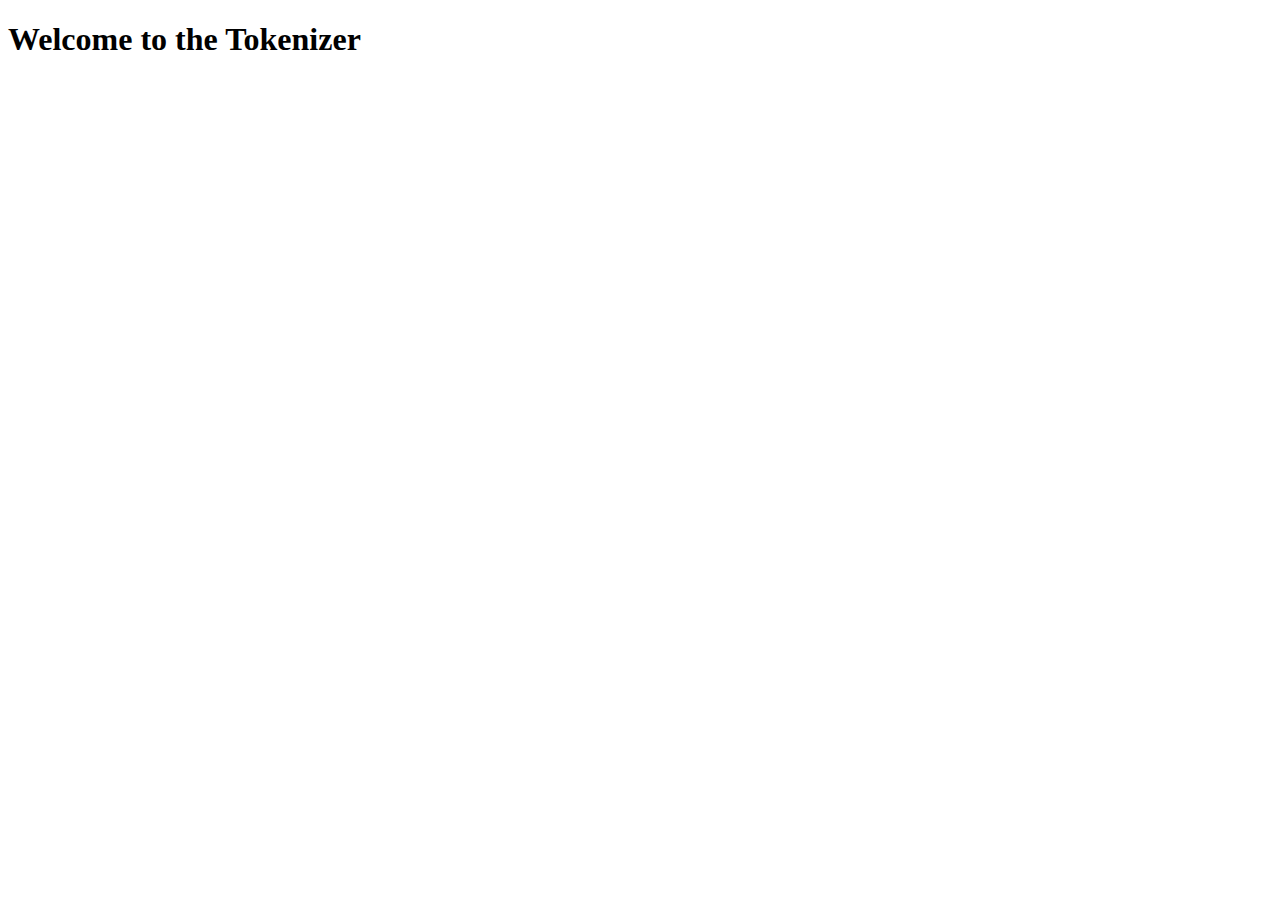
==== templates/index.html @ e6bd6430 "Initial Commit" ====
<!DOCTYPE html>
<html lang="en">

<head>
    <meta charset="UTF-8">
    <meta http-equiv="X-UA-Compatible" content="IE=edge">
    <meta name="viewport" content="width=device-width, initial-scale=1.0">
    <title>Home</title>
</head>

<body>
    <h1> Welcome to the Tokenizer </h1>
</body>

</html>
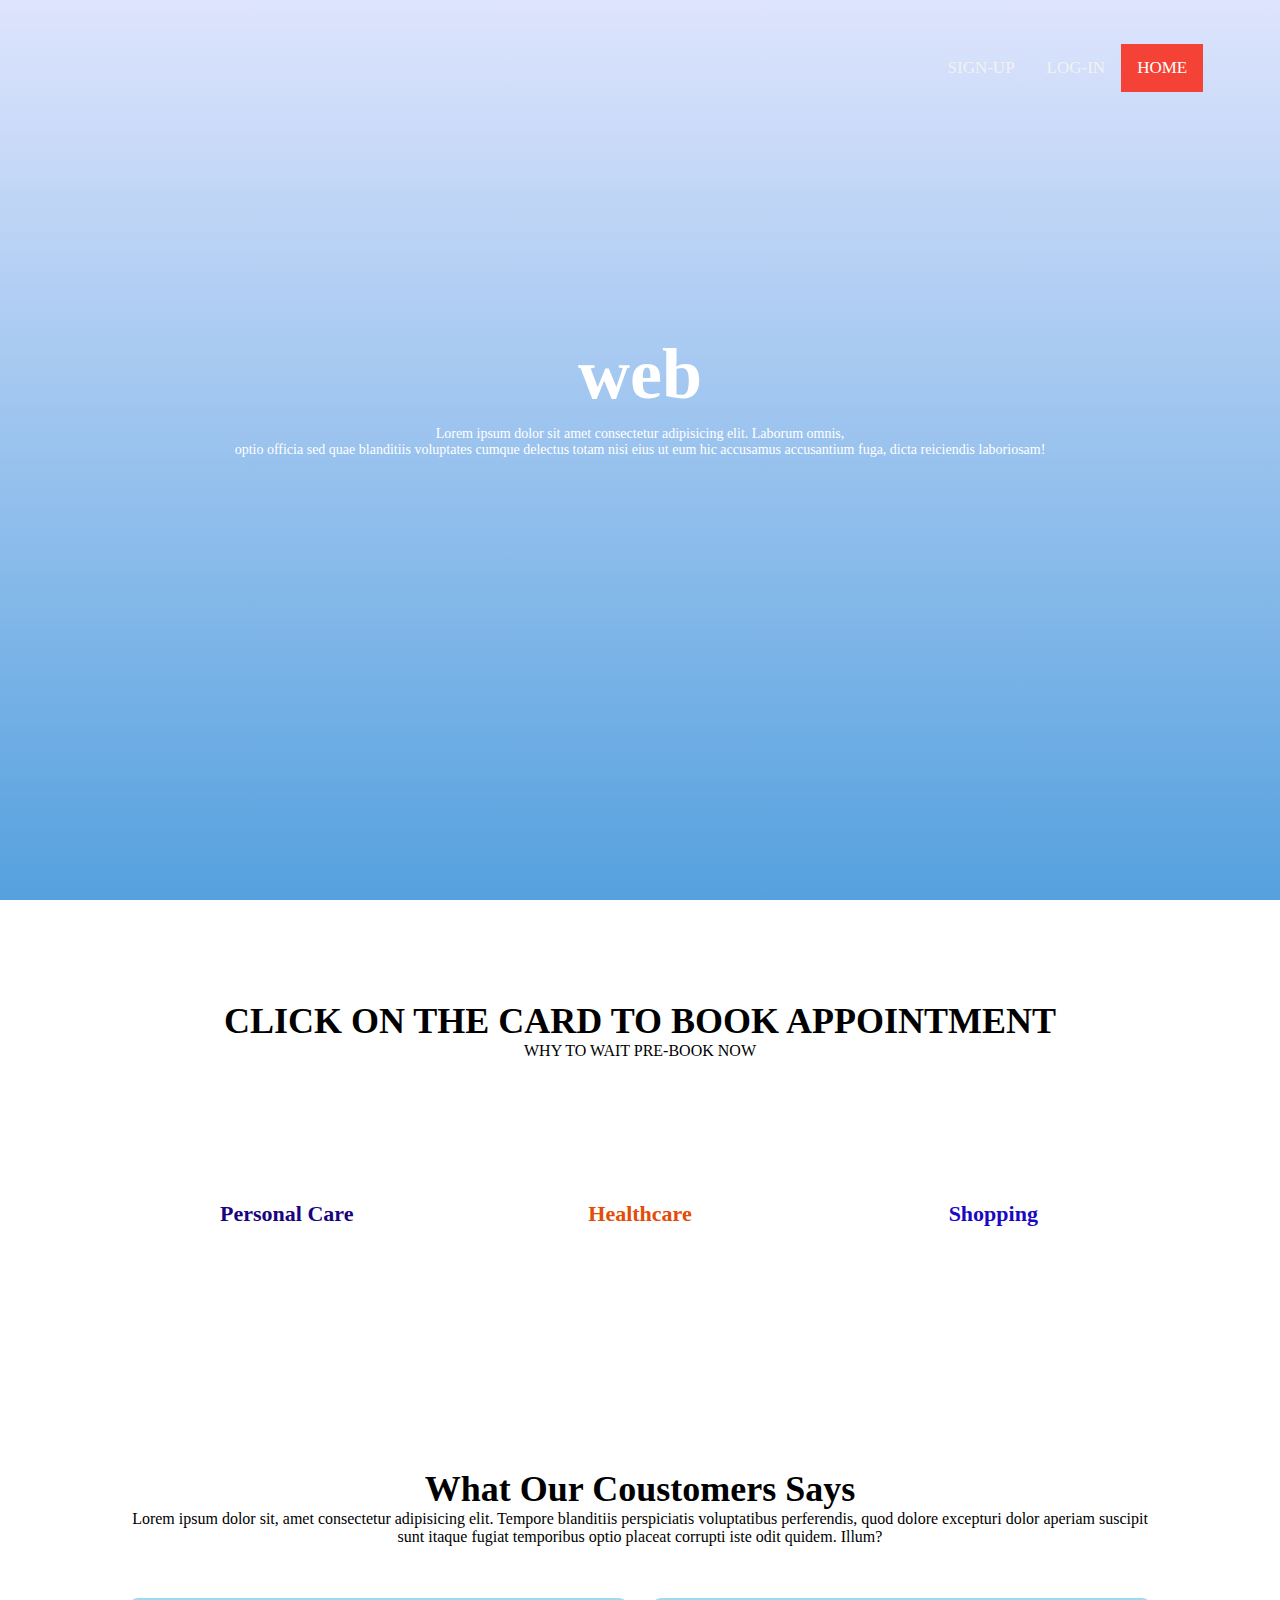
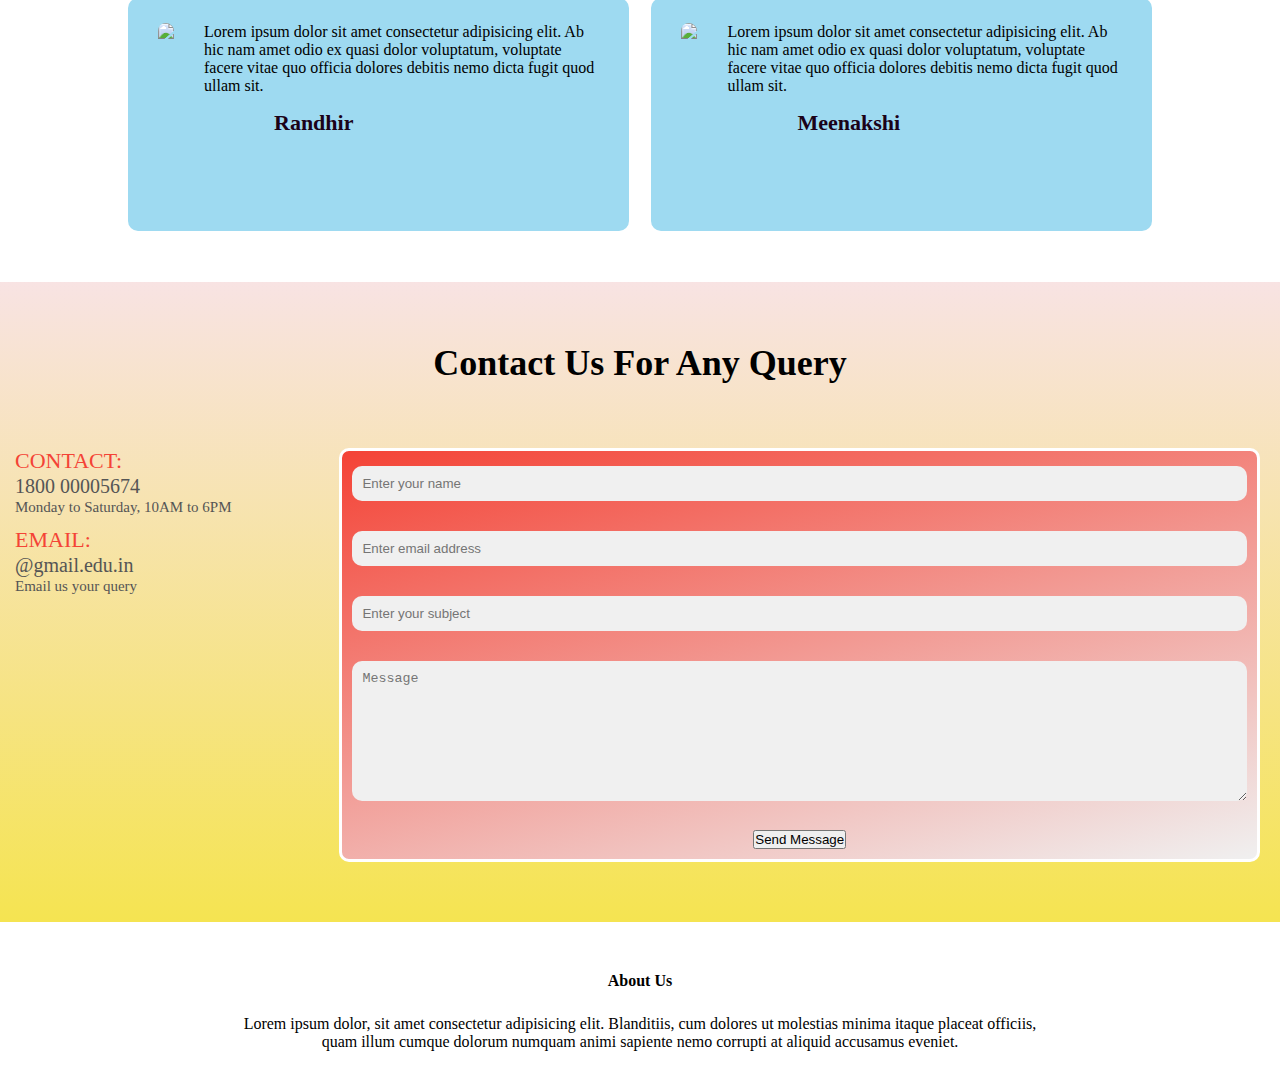
==== commit 84539869: "Authenication Added" ====
--- a/templates/index.html
+++ b/templates/index.html
@@ -1,15 +1,472 @@
 <!DOCTYPE html>
 <html lang="en">
-
 <head>
     <meta charset="UTF-8">
     <meta http-equiv="X-UA-Compatible" content="IE=edge">
     <meta name="viewport" content="width=device-width, initial-scale=1.0">
-    <title>Home</title>
+    <title>Booking Website</title>
+    <link rel="stylesheet" href="style,css">
+    <link rel="preconnect" href="https://fonts.gstatics.com">
+    <link href="https://fonts.googlepis.com/css2?family=poppins:wght@100;200;300;400;600;700&display=swap" rel="stylesheet">
+    
+  <style>
+      *{
+    margin: 0;;
+    padding:0;
+}
+.header{
+    min-height:100vh;
+    width: 100%;
+    background-image: linear-gradient(rgba(208, 217, 252, 0.7),rgba(13, 121, 209, 0.7)),url(https://img.rawpixel.com/s3fs-private/rawpixel_images/website_content/rm218batch4-aum-18.jpg?w=800&dpr=1&fit=default&crop=default&q=65&vib=3&con=3&usm=15&bg=F4F4F3&ixlib=js-2.2.1&s=3c1fa990a02cd07cafd1d52ce5a0fa05);
+    background-position: center;
+    background-size: 100%;
+    background-repeat: no-repeat;
+    position: relative;
+}
+nav{
+    display: flex;
+    padding: 2% 6%;
+    justify-content: space-between;
+    align-items: center;
+}
+
+.nav-links{
+    flex: 1;
+    text-align:right ;
+}
+.nav-links ul li{
+    list-style: none;
+    display: inline-block;
+    padding: 8px 12px;
+    position: relative;
+}
+.nav-links ul li a{
+    color: #fff;
+    text-decoration: none;
+    font-size: 16px;
+}
+.nav-links ul li::after{
+    content:'' ;
+    width: 100%;
+    height: 2px;
+    background:#f44336;
+    display: block;
+    margin: auto;
+    transition: 0.5s;
+}
+.nav-links ul li:hover::after{
+    width: 100%;
+}
+.text-box{
+    width: 100%;
+    color: #fff;
+    position: absolute;
+    top: 37%;
+    text-align: center;
+}
+.text-box h1{
+    font-size: 72px;
+}
+.text-box p{
+    margin: 10px 0 40px;
+    font-size: 14px;
+    color: #fff;
+}
+
+/* Add a black background color to the top navigation */
+.topnav {
+  background-color:transparent;
+  overflow: hidden;
+}
+
+/* Style the links inside the navigation bar */
+.topnav a {
+  float: right;
+  display: block;
+  color: #f2f2f2;
+  text-align: center;
+  padding: 14px 16px;
+  text-decoration: none;
+  font-size: 17px;
+}
+
+/* Change the color of links on hover */
+.topnav a:hover {
+  background-color: #f44336;
+  color: #fff;
+}
+
+/* Add an active class to highlight the current page */
+.topnav a.active {
+  background-color: #f44336;
+  color: white;
+}
+.menu{
+   width: 25px; 
+   padding-top: 15px;
+}
+
+/* Hide the link that should open and close the topnav on small screens */
+.topnav .icon {
+  display: none;
+}
+/* When the screen is less than 600 pixels wide, hide all links, except for the first one ("Home"). Show the link that contains should open and close the topnav (.icon) */
+@media screen and (max-width: 600px) {
+  .topnav a:not(:first-child) {display: none;}
+  .topnav a.icon {
+    float: right;
+    display: block;
+    color: #f2f2f2;
+  }
+}
+
+/* The "responsive" class is added to the topnav with JavaScript when the user clicks on the icon. This class makes the topnav look good on small screens (display the links vertically instead of horizontally) */
+@media screen and (max-width: 600px) {
+  .topnav.responsive {position: relative;}
+  .topnav.responsive a.icon {
+    position: absolute;
+    right: 0;
+    top: 0;
+  }
+  .topnav.responsive a {
+    float: none;
+    display: block;
+    text-align: left;
+  }
+}
+/*------services--------*/
+
+.service{
+    width: 80%;
+    margin: auto;
+    text-align: center;
+    padding-top: 100px;
+}
+h1{
+    font-size: 36px;
+    font-family: 600;
+}
+
+
+.row{
+    margin-top: 5%;
+    display: flex;
+    justify-content: space-between;
+}
+.service-col{
+    flex-basis: 31%;
+    background: url(https://img.etimg.com/thumb/msid-67750469,width-650,imgsize-218112,,resizemode-4,quality-100/rose-water-beauty-thinkstoc.jpg);
+    background-size: 100%;
+    background-repeat: no-repeat;
+    border-radius: 10px;
+    margin-bottom: 5%;
+    padding: 20px 12px;
+    box-sizing: border-box;
+    transition: 0.5s;
+}
+.service-col1{
+    flex-basis: 31%;
+    background: url(https://thumbs.dreamstime.com/b/treatment-clinic-assistance-medicine-services-patient-treatment-clinic-assistance-medicine-services-patient-concept-clinic-118642487.jpg);
+    background-size: 100%;
+    background-repeat: no-repeat;
+    border-radius: 10px;
+    margin-bottom: 5%;
+    padding: 20px 12px;
+    box-sizing: border-box;
+    transition: 0.5s;
+}
+
+.service-col2{
+    flex-basis: 31%;
+    background: url(https://www.addictioncenter.com/cdn-cgi/image/width=300,height=300,fit=cover,format=auto,quality=100/app/uploads/2020/01/online_shopping_addiction-scaled.jpeg);
+    background-size: 100%;
+    background-repeat: no-repeat;
+    border-radius: 10px;
+    margin-bottom: 5%;
+    padding: 20px 12px;
+    box-sizing: border-box;
+    transition: 0.5s;
+}
+
+h3{
+    color: rgb(27, 2, 24);
+    text-align: center;
+    font-size: 22px;
+    font-weight: 600;
+    margin: 70px 70px;
+}
+.service-col:hover{
+    box-shadow: 0 0 20px 0px rgba(41, 35, 35, 0.918);
+}
+
+.service-col1:hover{
+    box-shadow: 0 0 20px 0px rgba(41, 35, 35, 0.918);
+}
+
+.service-col2:hover{
+    box-shadow: 0 0 20px 0px rgba(41, 35, 35, 0.918);
+}
+@media(max-width:700px){
+    .row{
+        flex-direction: column;
+    }
+}
+
+/*---------------testimonials---------*/
+
+.testimonials{
+    width: 80%;
+    margin: auto;
+    padding-top: 100px;
+    text-align: center;
+}
+.testimonials-col{
+    flex-basis: 44%;
+    border-radius: 10px;
+    margin-bottom: 5%;
+    text-align: left;
+    background: #9edaf1;
+    padding: 25px;
+    cursor: pointer;
+    display: flex;
+}
+.testimonials-col img{
+    height: 40px;
+    margin-left: 5px;
+    margin-right: 30px;
+    border-radius: 50px;
+}
+.testimonials-col p{
+    padding: 0;
+}
+.testimonials-col h3{
+    margin-top: 15px;
+    text-align: left;
+}
+
+@media(max-width:700px){
+    .testimonials-col img{
+        margin-left: 0px;
+        margin-right: 15px;
+    }
+}
+
+/*---------call to action------*/
+
+.cta{
+    width: 100%;
+    background-image: linear-gradient(rgba(245, 215, 215, 0.7),rgb(245, 228, 81)),url();
+    background-position: center;
+    background-size: cover;
+    text-align: center;
+    padding: 60px 0;
+}
+
+.contact-col{
+    flex-basis: 25%;
+}
+.contact-us div{
+    display: flex;
+}
+.contact-col div p{
+    font-size: 15px;
+    margin-bottom: 1px;
+    color:#555;
+    font-weight: 400;
+    text-align: left;
+    padding-left: 15px;
+    padding-bottom: 10px;
+}
+.contact-col div h5{
+    font-size: 20px;
+    margin-bottom: 1px;
+    color:#555;
+    font-weight: 400;
+    text-align: left;
+    padding-left: 15px;
+}
+.contact-col div h4{
+    font-size: 22px;
+    margin-bottom: 1px;
+    color:#f44336;
+    font-weight: 200;
+    text-align: left;
+    padding-left: 15px;
+}
+
+/*-------comment-box--*/
+.contact-col-comment{
+    width:70%;
+    border: solid #fff;
+    border-radius: 10px;
+    margin: 0px 20px;
+    padding: 0px 10px;
+    background: linear-gradient(165deg,#f44336,#f0f0f0);
+}
+
+.contact-col-comment input, .contact-col-comment textarea{
+    width: 100%;
+    padding: 10px;
+    margin: 15px 0;
+    box-sizing: border-box;
+    border: none;
+    outline:none;
+    background: #f0f0f0;
+    border-radius: 10px;
+}
+.contact-col-comment button{
+    margin:10px 0;   
+}
+
+@media(max-width:700px){
+    .cta h1{
+        font-size: 24px;
+    }
+}
+/*------footer-------*/
+
+.footer{
+    width: 100%;
+    text-align: center;
+    padding: 30px 0;
+}
+
+.footer h4{
+    margin-bottom: 25px;
+    margin-top: 20px;
+    font-weight: 600;
+}
+  
+</style>
+
 </head>
-
 <body>
-    <h1> Welcome to the Tokenizer </h1>
+    <section class="header">
+       <nav>
+        <a href="index.html"></a>
+          <div class="topnav" id="myTopnav"><br>
+            <a href="index.html" class="active">HOME</a>
+            <a href="log.html">LOG-IN</a>
+            <a href="sign.html">SIGN-UP</a>
+        
+            <a href="javascript:void(0);" class="icon" onclick="myFunction()">
+                <img class="menu" src="https://static.vecteezy.com/system/resources/previews/000/572/119/non_2x/menu-icon-vector.jpg">  
+            </a>
+            
+            
+          </div>
+        </nav>
+        
+        <div class="text-box">
+            <h1>web</h1>
+            <p>Lorem ipsum dolor sit amet consectetur adipisicing elit. Laborum omnis,
+                <br> optio officia sed quae blanditiis voluptates cumque delectus totam nisi eius ut eum hic accusamus accusantium fuga, dicta reiciendis laboriosam!</p>
+            
+        </div>
+    </section>
+
+    <!-----services------>
+    <section class="service">
+        <h1>CLICK ON THE CARD TO BOOK APPOINTMENT</h1>
+        <p>WHY TO WAIT PRE-BOOK NOW </p>
+<div class="row">
+<div class="service-col">
+<h3 style="color: #1a0380;">Personal Care</h3>
+
+</div>
+
+<div class="service-col1">
+    <h3 style="color: rgb(226, 77, 7);">Healthcare</h3>
+    
+    </div>
+
+        <div class="service-col2">
+            <h3 style="color: rgb(27, 9, 194);">Shopping</h3>
+            
+        </div>
+    </section>
+
+    <!--------testimonials------->
+    <section class="testimonials">
+        <h1>What Our Coustomers Says</h1>
+        <p>Lorem ipsum dolor sit, amet consectetur adipisicing elit. Tempore blanditiis perspiciatis voluptatibus perferendis, quod dolore excepturi dolor aperiam suscipit sunt itaque fugiat temporibus optio placeat corrupti iste odit quidem. Illum?</p>
+
+        <div class="row">
+            <div class="testimonials-col">
+                <img src="https://www.socialsciencespace.com/wp-content/uploads/student-3500990_960_720_opt.jpg">
+               <div> 
+                   <p>Lorem ipsum dolor sit amet consectetur adipisicing elit. Ab hic nam amet odio ex quasi dolor voluptatum, voluptate facere vitae quo officia dolores debitis nemo dicta fugit quod ullam sit.</p>
+                   <h3>Randhir</h3>
+               </div>
+            </div>
+
+            <div class="testimonials-col">
+                <img src="https://www.socialsciencespace.com/wp-content/uploads/student-3500990_960_720_opt.jpg">
+               <div> 
+                   <p>Lorem ipsum dolor sit amet consectetur adipisicing elit. Ab hic nam amet odio ex quasi dolor voluptatum, voluptate facere vitae quo officia dolores debitis nemo dicta fugit quod ullam sit.</p>
+                   <h3>Meenakshi</h3>
+               </div>
+            </div>
+        </div> 
+    </section>
+
+    <!------------contact to---------->
+
+    <section class="cta">
+        <h1>Contact Us For Any Query</h1>
+        <div class="row">
+            <div class="contact-col">
+                <div>
+                   
+                        <span>
+                            <h4>CONTACT:</h4>
+                            <h5>1800 00005674</h5>
+                            <p>Monday to Saturday, 10AM to 6PM</p>
+                        </span>
+                </div>
+                <div>
+                   
+                        <span>
+                            <h4>EMAIL:</h4>
+                            <h5>@gmail.edu.in</h5>
+                            <p>Email us your query</p>
+                        </span>
+                </div>
+            </div>
+            <div class="contact-col-comment">
+                <form action="formhandeler.php" method="post">
+                    <input type="text" name="name" placeholder="Enter your name" required>
+                    <input type="email" name="email" placeholder="Enter email address" required>
+                    <input type="text" name="subject" placeholder="Enter your subject" required>
+                    <textarea rows="8" name="message" placeholder="Message" required></textarea>
+                    <button type="submit" class="hero-btn red-btn"> Send Message</button>
+                </form>
+            </div>
+        </div>
+    </section>
+
+
+    <!------footer------->
+
+    <section class="footer">
+        <h4>About Us</h4>
+        <p>Lorem ipsum dolor, sit amet consectetur adipisicing elit. Blanditiis, cum dolores ut molestias minima itaque placeat officiis,<br> quam illum cumque dolorum numquam animi sapiente nemo corrupti at aliquid accusamus eveniet.</p>
+    
+    </section>
+
+    
+
+    <!-------javaScript for Toggle menu------->
+    <script>
+        /* Toggle between adding and removing the "responsive" class to topnav when the user clicks on the icon */
+function myFunction() {
+  var x = document.getElementById("myTopnav");
+  if (x.className === "topnav") {
+    x.className += " responsive";
+  } else {  
+    x.className = "topnav";
+  }
+}
+    </script>
 </body>
-
 </html>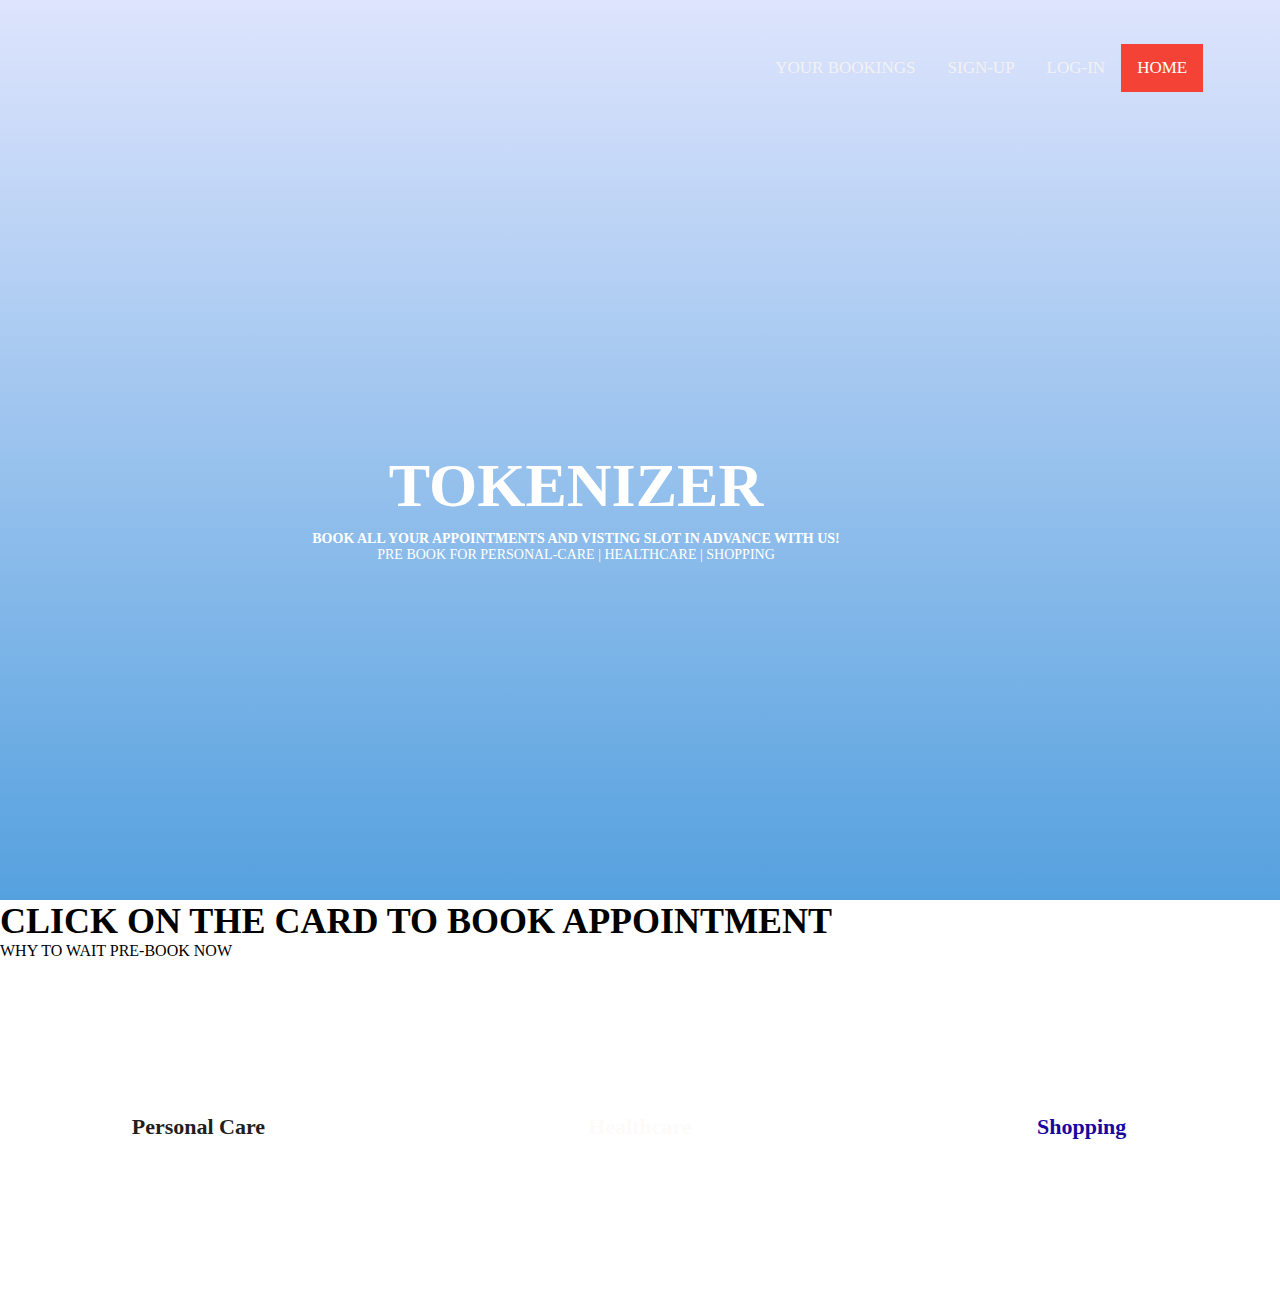
==== commit 93a657c0: "Backend added with twilio and alan sdk" ====
--- a/templates/index.html
+++ b/templates/index.html
@@ -1,367 +1,408 @@
 <!DOCTYPE html>
 <html lang="en">
+
 <head>
     <meta charset="UTF-8">
     <meta http-equiv="X-UA-Compatible" content="IE=edge">
     <meta name="viewport" content="width=device-width, initial-scale=1.0">
-    <title>Booking Website</title>
+    <title>BOOKINGS WITH TOKENIZER</title>
     <link rel="stylesheet" href="style,css">
     <link rel="preconnect" href="https://fonts.gstatics.com">
-    <link href="https://fonts.googlepis.com/css2?family=poppins:wght@100;200;300;400;600;700&display=swap" rel="stylesheet">
-    
-  <style>
-      *{
-    margin: 0;;
-    padding:0;
-}
-.header{
-    min-height:100vh;
-    width: 100%;
-    background-image: linear-gradient(rgba(208, 217, 252, 0.7),rgba(13, 121, 209, 0.7)),url(https://img.rawpixel.com/s3fs-private/rawpixel_images/website_content/rm218batch4-aum-18.jpg?w=800&dpr=1&fit=default&crop=default&q=65&vib=3&con=3&usm=15&bg=F4F4F3&ixlib=js-2.2.1&s=3c1fa990a02cd07cafd1d52ce5a0fa05);
-    background-position: center;
-    background-size: 100%;
-    background-repeat: no-repeat;
-    position: relative;
-}
-nav{
-    display: flex;
-    padding: 2% 6%;
-    justify-content: space-between;
-    align-items: center;
-}
-
-.nav-links{
-    flex: 1;
-    text-align:right ;
-}
-.nav-links ul li{
-    list-style: none;
-    display: inline-block;
-    padding: 8px 12px;
-    position: relative;
-}
-.nav-links ul li a{
-    color: #fff;
-    text-decoration: none;
-    font-size: 16px;
-}
-.nav-links ul li::after{
-    content:'' ;
-    width: 100%;
-    height: 2px;
-    background:#f44336;
-    display: block;
-    margin: auto;
-    transition: 0.5s;
-}
-.nav-links ul li:hover::after{
-    width: 100%;
-}
-.text-box{
-    width: 100%;
-    color: #fff;
-    position: absolute;
-    top: 37%;
-    text-align: center;
-}
-.text-box h1{
-    font-size: 72px;
-}
-.text-box p{
-    margin: 10px 0 40px;
-    font-size: 14px;
-    color: #fff;
-}
-
-/* Add a black background color to the top navigation */
-.topnav {
-  background-color:transparent;
-  overflow: hidden;
-}
-
-/* Style the links inside the navigation bar */
-.topnav a {
-  float: right;
-  display: block;
-  color: #f2f2f2;
-  text-align: center;
-  padding: 14px 16px;
-  text-decoration: none;
-  font-size: 17px;
-}
-
-/* Change the color of links on hover */
-.topnav a:hover {
-  background-color: #f44336;
-  color: #fff;
-}
-
-/* Add an active class to highlight the current page */
-.topnav a.active {
-  background-color: #f44336;
-  color: white;
-}
-.menu{
-   width: 25px; 
-   padding-top: 15px;
-}
-
-/* Hide the link that should open and close the topnav on small screens */
-.topnav .icon {
-  display: none;
-}
-/* When the screen is less than 600 pixels wide, hide all links, except for the first one ("Home"). Show the link that contains should open and close the topnav (.icon) */
-@media screen and (max-width: 600px) {
-  .topnav a:not(:first-child) {display: none;}
-  .topnav a.icon {
-    float: right;
-    display: block;
-    color: #f2f2f2;
-  }
-}
-
-/* The "responsive" class is added to the topnav with JavaScript when the user clicks on the icon. This class makes the topnav look good on small screens (display the links vertically instead of horizontally) */
-@media screen and (max-width: 600px) {
-  .topnav.responsive {position: relative;}
-  .topnav.responsive a.icon {
-    position: absolute;
-    right: 0;
-    top: 0;
-  }
-  .topnav.responsive a {
-    float: none;
-    display: block;
-    text-align: left;
-  }
-}
-/*------services--------*/
-
-.service{
-    width: 80%;
-    margin: auto;
-    text-align: center;
-    padding-top: 100px;
-}
-h1{
-    font-size: 36px;
-    font-family: 600;
-}
-
-
-.row{
-    margin-top: 5%;
-    display: flex;
-    justify-content: space-between;
-}
-.service-col{
-    flex-basis: 31%;
-    background: url(https://img.etimg.com/thumb/msid-67750469,width-650,imgsize-218112,,resizemode-4,quality-100/rose-water-beauty-thinkstoc.jpg);
-    background-size: 100%;
-    background-repeat: no-repeat;
-    border-radius: 10px;
-    margin-bottom: 5%;
-    padding: 20px 12px;
-    box-sizing: border-box;
-    transition: 0.5s;
-}
-.service-col1{
-    flex-basis: 31%;
-    background: url(https://thumbs.dreamstime.com/b/treatment-clinic-assistance-medicine-services-patient-treatment-clinic-assistance-medicine-services-patient-concept-clinic-118642487.jpg);
-    background-size: 100%;
-    background-repeat: no-repeat;
-    border-radius: 10px;
-    margin-bottom: 5%;
-    padding: 20px 12px;
-    box-sizing: border-box;
-    transition: 0.5s;
-}
-
-.service-col2{
-    flex-basis: 31%;
-    background: url(https://www.addictioncenter.com/cdn-cgi/image/width=300,height=300,fit=cover,format=auto,quality=100/app/uploads/2020/01/online_shopping_addiction-scaled.jpeg);
-    background-size: 100%;
-    background-repeat: no-repeat;
-    border-radius: 10px;
-    margin-bottom: 5%;
-    padding: 20px 12px;
-    box-sizing: border-box;
-    transition: 0.5s;
-}
-
-h3{
-    color: rgb(27, 2, 24);
-    text-align: center;
-    font-size: 22px;
-    font-weight: 600;
-    margin: 70px 70px;
-}
-.service-col:hover{
-    box-shadow: 0 0 20px 0px rgba(41, 35, 35, 0.918);
-}
-
-.service-col1:hover{
-    box-shadow: 0 0 20px 0px rgba(41, 35, 35, 0.918);
-}
-
-.service-col2:hover{
-    box-shadow: 0 0 20px 0px rgba(41, 35, 35, 0.918);
-}
-@media(max-width:700px){
-    .row{
-        flex-direction: column;
-    }
-}
-
-/*---------------testimonials---------*/
-
-.testimonials{
-    width: 80%;
-    margin: auto;
-    padding-top: 100px;
-    text-align: center;
-}
-.testimonials-col{
-    flex-basis: 44%;
-    border-radius: 10px;
-    margin-bottom: 5%;
-    text-align: left;
-    background: #9edaf1;
-    padding: 25px;
-    cursor: pointer;
-    display: flex;
-}
-.testimonials-col img{
-    height: 40px;
-    margin-left: 5px;
-    margin-right: 30px;
-    border-radius: 50px;
-}
-.testimonials-col p{
-    padding: 0;
-}
-.testimonials-col h3{
-    margin-top: 15px;
-    text-align: left;
-}
-
-@media(max-width:700px){
-    .testimonials-col img{
-        margin-left: 0px;
-        margin-right: 15px;
-    }
-}
-
-/*---------call to action------*/
-
-.cta{
-    width: 100%;
-    background-image: linear-gradient(rgba(245, 215, 215, 0.7),rgb(245, 228, 81)),url();
-    background-position: center;
-    background-size: cover;
-    text-align: center;
-    padding: 60px 0;
-}
-
-.contact-col{
-    flex-basis: 25%;
-}
-.contact-us div{
-    display: flex;
-}
-.contact-col div p{
-    font-size: 15px;
-    margin-bottom: 1px;
-    color:#555;
-    font-weight: 400;
-    text-align: left;
-    padding-left: 15px;
-    padding-bottom: 10px;
-}
-.contact-col div h5{
-    font-size: 20px;
-    margin-bottom: 1px;
-    color:#555;
-    font-weight: 400;
-    text-align: left;
-    padding-left: 15px;
-}
-.contact-col div h4{
-    font-size: 22px;
-    margin-bottom: 1px;
-    color:#f44336;
-    font-weight: 200;
-    text-align: left;
-    padding-left: 15px;
-}
-
-/*-------comment-box--*/
-.contact-col-comment{
-    width:70%;
-    border: solid #fff;
-    border-radius: 10px;
-    margin: 0px 20px;
-    padding: 0px 10px;
-    background: linear-gradient(165deg,#f44336,#f0f0f0);
-}
-
-.contact-col-comment input, .contact-col-comment textarea{
-    width: 100%;
-    padding: 10px;
-    margin: 15px 0;
-    box-sizing: border-box;
-    border: none;
-    outline:none;
-    background: #f0f0f0;
-    border-radius: 10px;
-}
-.contact-col-comment button{
-    margin:10px 0;   
-}
-
-@media(max-width:700px){
-    .cta h1{
-        font-size: 24px;
-    }
-}
-/*------footer-------*/
-
-.footer{
-    width: 100%;
-    text-align: center;
-    padding: 30px 0;
-}
-
-.footer h4{
-    margin-bottom: 25px;
-    margin-top: 20px;
-    font-weight: 600;
-}
-  
-</style>
+    <link href="https://fonts.googlepis.com/css2?family=poppins:wght@100;200;300;400;600;700&display=swap"
+        rel="stylesheet">
+    <link ref="stylesheet" href="http://stackpath.bootstrapcdn.com/fontawsome/4.7.0/css/font-awesome,min.css">
+    <style>
+        * {
+            margin: 0;
+            ;
+            padding: 0;
+        }
+
+        .header {
+            min-height: 100vh;
+            width: 100%;
+            background-image: linear-gradient(rgba(208, 217, 252, 0.7), rgba(13, 121, 209, 0.7)), url(https://img.rawpixel.com/s3fs-private/rawpixel_images/website_content/rm218batch4-aum-18.jpg?w=800&dpr=1&fit=default&crop=default&q=65&vib=3&con=3&usm=15&bg=F4F4F3&ixlib=js-2.2.1&s=3c1fa990a02cd07cafd1d52ce5a0fa05);
+            background-position: center;
+            background-size: cover;
+            position: relative;
+        }
+
+        nav {
+            display: flex;
+            padding: 2% 6%;
+            justify-content: space-between;
+            align-items: center;
+        }
+
+        nav img {
+            width: 150px;
+        }
+
+        .nav-links {
+            flex: 1;
+            text-align: right;
+        }
+
+        .nav-links ul li {
+            list-style: none;
+            display: inline-block;
+            padding: 8px 12px;
+            position: relative;
+        }
+
+        .nav-links ul li a {
+            color: #fff;
+            text-decoration: none;
+            font-size: 16px;
+        }
+
+        .nav-links ul li::after {
+            content: '';
+            width: 100%;
+            height: 2px;
+            background: #f44336;
+            display: block;
+            margin: auto;
+            transition: 0.5s;
+        }
+
+        .nav-links ul li:hover::after {
+            width: 100%;
+        }
+
+        .text-box {
+            width: 90%;
+            color: #fff;
+            position: absolute;
+            top: 50%;
+            text-align: center;
+        }
+
+        .text-box h1 {
+            font-size: 62px;
+        }
+
+        .text-box p {
+            margin: 10px 0 40px;
+            font-size: 14px;
+            color: #fff;
+        }
+
+        .hero-btn {
+            display: inline-block;
+            text-decoration: none;
+            color: #fff;
+            border: 1px solid #fff;
+            padding: 12px 34px;
+            font-size: 13px;
+            background: transparent;
+            position: relative;
+            cursor: pointer;
+        }
+
+        .hero-btn:hover {
+            border: 1px solid #f44336;
+            background: #f44336;
+            transition: 1s;
+        }
+
+        /* Add a black background color to the top navigation */
+        .topnav {
+            background-color: transparent;
+            overflow: hidden;
+        }
+
+        /* Style the links inside the navigation bar */
+        .topnav a {
+            float: right;
+            display: block;
+            color: #f2f2f2;
+            text-align: center;
+            padding: 14px 16px;
+            text-decoration: none;
+            font-size: 17px;
+        }
+
+        /* Change the color of links on hover */
+        .topnav a:hover {
+            background-color: #f44336;
+            color: #fff;
+        }
+
+        /* Add an active class to highlight the current page */
+        .topnav a.active {
+            background-color: #f44336;
+            color: white;
+        }
+
+        .menu {
+            width: 25px;
+            padding-top: 15px;
+        }
+
+        /* Hide the link that should open and close the topnav on small screens */
+        .topnav .icon {
+            display: none;
+        }
+
+        /* When the screen is less than 600 pixels wide, hide all links, except for the first one ("Home"). Show the link that contains should open and close the topnav (.icon) */
+        @media screen and (max-width: 600px) {
+            .topnav a:not(:first-child) {
+                display: none;
+            }
+
+            .topnav a.icon {
+                float: right;
+                display: block;
+                color: #f2f2f2;
+            }
+        }
+
+        /* The "responsive" class is added to the topnav with JavaScript when the user clicks on the icon. This class makes the topnav look good on small screens (display the links vertically instead of horizontally) */
+        @media screen and (max-width: 600px) {
+            .topnav.responsive {
+                position: relative;
+            }
+
+            .topnav.responsive a.icon {
+                position: absolute;
+                right: 0;
+                top: 0;
+            }
+
+            .topnav.responsive a {
+                float: none;
+                display: block;
+                text-align: left;
+            }
+        }
+
+        /------services--------/ .service {
+            width: 80%;
+            margin: auto;
+            text-align: center;
+            padding-top: 100px;
+        }
+
+        h1 {
+            font-size: 36px;
+            font-family: 600;
+        }
+
+
+        .row {
+            margin-top: 5%;
+            display: flex;
+            justify-content: space-between;
+        }
+
+        .service-col {
+            flex-basis: 31%;
+            background: url(https://images.financialexpress.com/2020/11/beauty2.jpeg);
+            background-size: 100%;
+            background-repeat: no-repeat;
+            border-radius: 10px;
+            margin-bottom: 5%;
+            padding: 20px 12px;
+            box-sizing: border-box;
+            transition: 0.5s;
+        }
+
+        .service-col1 {
+            flex-basis: 31%;
+            background: url(https://media.istockphoto.com/photos/frame-of-medical-equipment-tools-supplies-on-blue-background-top-view-picture-id1202839423?k=20&m=1202839423&s=170667a&w=0&h=wN3-zHtRhNm-vbrF74xVuJSVMNfm0deGDog2MZUxQls=);
+            background-size: 120%;
+            background-repeat: no-repeat;
+            border-radius: 10px;
+            margin-bottom: 5%;
+            padding: 20px 12px;
+            box-sizing: border-box;
+            transition: 0.5s;
+        }
+
+        .service-col2 {
+            flex-basis: 31%;
+            background: url(https://media.istockphoto.com/photos/empty-orange-color-shopping-bag-on-the-yellow-background-copy-space-picture-id1178685067?k=20&m=1178685067&s=170667a&w=0&h=T-f9OiwpAkaVXqJ70VYq8Xm6CRfPev9RZRgWAgHdeqI=);
+            background-size: 120%;
+            background-repeat: no-repeat;
+            border-radius: 10px;
+            margin-bottom: 5%;
+            padding: 20px 12px;
+            box-sizing: border-box;
+            transition: 0.5s;
+        }
+
+        h3 {
+            color: rgb(27, 2, 24);
+            text-align: center;
+            font-size: 22px;
+            font-weight: 600;
+            margin: 70px 70px;
+        }
+
+        .service-col:hover {
+            box-shadow: 0 0 20px 0px rgba(41, 35, 35, 0.918);
+        }
+
+        .service-col1:hover {
+            box-shadow: 0 0 20px 0px rgba(41, 35, 35, 0.918);
+        }
+
+        .service-col2:hover {
+            box-shadow: 0 0 20px 0px rgba(41, 35, 35, 0.918);
+        }
+
+        @media(max-width:700px) {
+            .row {
+                flex-direction: column;
+            }
+        }
+
+        /---------------testimonials---------/ .testimonials {
+            width: 80%;
+            margin: auto;
+            padding-top: 100px;
+            text-align: center;
+        }
+
+        .testimonials-col {
+            flex-basis: 44%;
+            border-radius: 10px;
+            margin-bottom: 5%;
+            text-align: left;
+            background: #9edaf1;
+            padding: 25px;
+            cursor: pointer;
+            display: flex;
+        }
+
+        .testimonials-col img {
+            height: 40px;
+            margin-left: 5px;
+            margin-right: 30px;
+            border-radius: 50px;
+        }
+
+        .testimonials-col p {
+            padding: 0;
+        }
+
+        .testimonials-col h3 {
+            margin-top: 15px;
+            text-align: left;
+        }
+
+        @media(max-width:700px) {
+            .testimonials-col img {
+                margin-left: 0px;
+                margin-right: 15px;
+            }
+        }
+
+        /---------call to action------/ .cta {
+            width: 100%;
+            background-image: linear-gradient(rgb(255, 255, 255), rgb(144, 150, 235)), url();
+            background-position: center;
+            background-size: cover;
+            text-align: center;
+            padding: 60px 0;
+        }
+
+        .contact-col {
+            flex-basis: 25%;
+        }
+
+        .contact-us div {
+            display: flex;
+        }
+
+        .contact-col div p {
+            font-size: 15px;
+            margin-bottom: 1px;
+            color: #555;
+            font-weight: 400;
+            text-align: left;
+            padding-left: 15px;
+            padding-bottom: 10px;
+        }
+
+        .contact-col div h5 {
+            font-size: 20px;
+            margin-bottom: 1px;
+            color: #555;
+            font-weight: 400;
+            text-align: left;
+            padding-left: 15px;
+        }
+
+        .contact-col div h4 {
+            font-size: 22px;
+            margin-bottom: 1px;
+            color: #f44336;
+            font-weight: 200;
+            text-align: left;
+            padding-left: 15px;
+        }
+
+        .contact-col-comment {
+            width: 70%;
+            border: solid #fff;
+            border-radius: 10px;
+            margin: 0px 20px;
+            padding: 0px 10px;
+            background: linear-gradient(165deg, #36bef4, #19ee72);
+        }
+
+        .contact-col-comment input,
+        .contact-col-comment textarea {
+            width: 100%;
+            padding: 10px;
+            margin: 15px 0;
+            box-sizing: border-box;
+            border: none;
+            outline: none;
+            background: #f0f0f0;
+            border-radius: 10px;
+        }
+
+        .contact-col-comment button {
+            margin: 10px 0;
+        }
+
+        @media(max-width:700px) {
+            .cta h1 {
+                font-size: 24px;
+            }
+        }
+    </style>
 
 </head>
+
 <body>
     <section class="header">
-       <nav>
-        <a href="index.html"></a>
-          <div class="topnav" id="myTopnav"><br>
-            <a href="index.html" class="active">HOME</a>
-            <a href="log.html">LOG-IN</a>
-            <a href="sign.html">SIGN-UP</a>
-        
-            <a href="javascript:void(0);" class="icon" onclick="myFunction()">
-                <img class="menu" src="https://static.vecteezy.com/system/resources/previews/000/572/119/non_2x/menu-icon-vector.jpg">  
-            </a>
-            
-            
-          </div>
+        <nav>
+            <a href="#"></a>
+            <div class="topnav" id="myTopnav"><br>
+                <a href="/" class="active">HOME</a>
+                <a href="/login">LOG-IN</a>
+                <a href="/signup">SIGN-UP</a>
+                <a href="/show_bookings">YOUR BOOKINGS</a>
+
+                <a href="javascript:void(0);" class="icon" onclick="myFunction()">
+                    <img class="menu"
+                        src="https://static.vecteezy.com/system/resources/previews/000/572/119/non_2x/menu-icon-vector.jpg">
+                </a>
+
+
+            </div>
         </nav>
-        
+
         <div class="text-box">
-            <h1>web</h1>
-            <p>Lorem ipsum dolor sit amet consectetur adipisicing elit. Laborum omnis,
-                <br> optio officia sed quae blanditiis voluptates cumque delectus totam nisi eius ut eum hic accusamus accusantium fuga, dicta reiciendis laboriosam!</p>
-            
+            <h1>TOKENIZER</h1>
+            <p><b>BOOK ALL YOUR APPOINTMENTS AND VISTING SLOT IN ADVANCE WITH US!</b>
+                <br>PRE BOOK FOR PERSONAL-CARE | HEALTHCARE | SHOPPING
+            </p>
+
         </div>
     </section>
 
@@ -369,104 +410,66 @@
     <section class="service">
         <h1>CLICK ON THE CARD TO BOOK APPOINTMENT</h1>
         <p>WHY TO WAIT PRE-BOOK NOW </p>
-<div class="row">
-<div class="service-col">
-<h3 style="color: #1a0380;">Personal Care</h3>
-
-</div>
-
-<div class="service-col1">
-    <h3 style="color: rgb(226, 77, 7);">Healthcare</h3>
-    
-    </div>
-
-        <div class="service-col2">
-            <h3 style="color: rgb(27, 9, 194);">Shopping</h3>
-            
-        </div>
+        <div class="row">
+            <div class="service-col">
+                <a href="/places/Personal Care" style="text-decoration: none;">
+                    <h3 style="color: #1f1f20;">Personal Care</h3>
+                </a>
+            </div>
+
+            <div class="service-col1">
+                <a href="/places/Hospitals" style="text-decoration: none;">
+                <h3 style="color: rgb(253, 251, 250);">Healthcare</h3>
+                </a>
+            </div>
+
+            <div class="service-col2">
+                <a href="/places/Corporates" style="text-decoration: none;">
+                <h3 style="color: rgb(23, 8, 161);">Shopping</h3>
+                </a>
+            </div>
     </section>
 
-    <!--------testimonials------->
-    <section class="testimonials">
-        <h1>What Our Coustomers Says</h1>
-        <p>Lorem ipsum dolor sit, amet consectetur adipisicing elit. Tempore blanditiis perspiciatis voluptatibus perferendis, quod dolore excepturi dolor aperiam suscipit sunt itaque fugiat temporibus optio placeat corrupti iste odit quidem. Illum?</p>
-
-        <div class="row">
-            <div class="testimonials-col">
-                <img src="https://www.socialsciencespace.com/wp-content/uploads/student-3500990_960_720_opt.jpg">
-               <div> 
-                   <p>Lorem ipsum dolor sit amet consectetur adipisicing elit. Ab hic nam amet odio ex quasi dolor voluptatum, voluptate facere vitae quo officia dolores debitis nemo dicta fugit quod ullam sit.</p>
-                   <h3>Randhir</h3>
-               </div>
-            </div>
-
-            <div class="testimonials-col">
-                <img src="https://www.socialsciencespace.com/wp-content/uploads/student-3500990_960_720_opt.jpg">
-               <div> 
-                   <p>Lorem ipsum dolor sit amet consectetur adipisicing elit. Ab hic nam amet odio ex quasi dolor voluptatum, voluptate facere vitae quo officia dolores debitis nemo dicta fugit quod ullam sit.</p>
-                   <h3>Meenakshi</h3>
-               </div>
-            </div>
-        </div> 
-    </section>
-
-    <!------------contact to---------->
-
-    <section class="cta">
-        <h1>Contact Us For Any Query</h1>
-        <div class="row">
-            <div class="contact-col">
-                <div>
-                   
-                        <span>
-                            <h4>CONTACT:</h4>
-                            <h5>1800 00005674</h5>
-                            <p>Monday to Saturday, 10AM to 6PM</p>
-                        </span>
-                </div>
-                <div>
-                   
-                        <span>
-                            <h4>EMAIL:</h4>
-                            <h5>@gmail.edu.in</h5>
-                            <p>Email us your query</p>
-                        </span>
-                </div>
-            </div>
-            <div class="contact-col-comment">
-                <form action="formhandeler.php" method="post">
-                    <input type="text" name="name" placeholder="Enter your name" required>
-                    <input type="email" name="email" placeholder="Enter email address" required>
-                    <input type="text" name="subject" placeholder="Enter your subject" required>
-                    <textarea rows="8" name="message" placeholder="Message" required></textarea>
-                    <button type="submit" class="hero-btn red-btn"> Send Message</button>
-                </form>
-            </div>
-        </div>
-    </section>
-
-
-    <!------footer------->
-
-    <section class="footer">
-        <h4>About Us</h4>
-        <p>Lorem ipsum dolor, sit amet consectetur adipisicing elit. Blanditiis, cum dolores ut molestias minima itaque placeat officiis,<br> quam illum cumque dolorum numquam animi sapiente nemo corrupti at aliquid accusamus eveniet.</p>
-    
-    </section>
-
-    
+
+    <div class="alan-btn"></div>
+    <script type="text/javascript" src="https://studio.alan.app/web/lib/alan_lib.min.js"></script>
+    <script>
+        var alanBtnInstance = alanBtn({
+            key: "6297f30a50bb211a4abfdffd7c3138202e956eca572e1d8b807a3e2338fdd0dc/stage",
+            onCommand: function (commandData) {
+                if (commandData.command === "showBookings") {
+                    //call client code that will react on the received command
+                    window.location.href = "/show_bookings";
+                }
+                if(commandData.command === "goHome"){
+                    window.location.href = "/";
+                }
+                if(commandData.command === "personalCare"){
+                    window.location.href = "/places/Personal Care";
+                }
+                if(commandData.command === "healthCare"){
+                    window.location.href = "/places/Hospitals";
+                }
+                if(commandData.command === "shopping"){
+                    window.location.href = "/places/Corporates";
+                }
+            },
+            rootEl: document.getElementById("alan-btn"),
+        });
+    </script>
 
     <!-------javaScript for Toggle menu------->
     <script>
         /* Toggle between adding and removing the "responsive" class to topnav when the user clicks on the icon */
-function myFunction() {
-  var x = document.getElementById("myTopnav");
-  if (x.className === "topnav") {
-    x.className += " responsive";
-  } else {  
-    x.className = "topnav";
-  }
-}
+        function myFunction() {
+            var x = document.getElementById("myTopnav");
+            if (x.className === "topnav") {
+                x.className += " responsive";
+            } else {
+                x.className = "topnav";
+            }
+        }
     </script>
 </body>
+
 </html>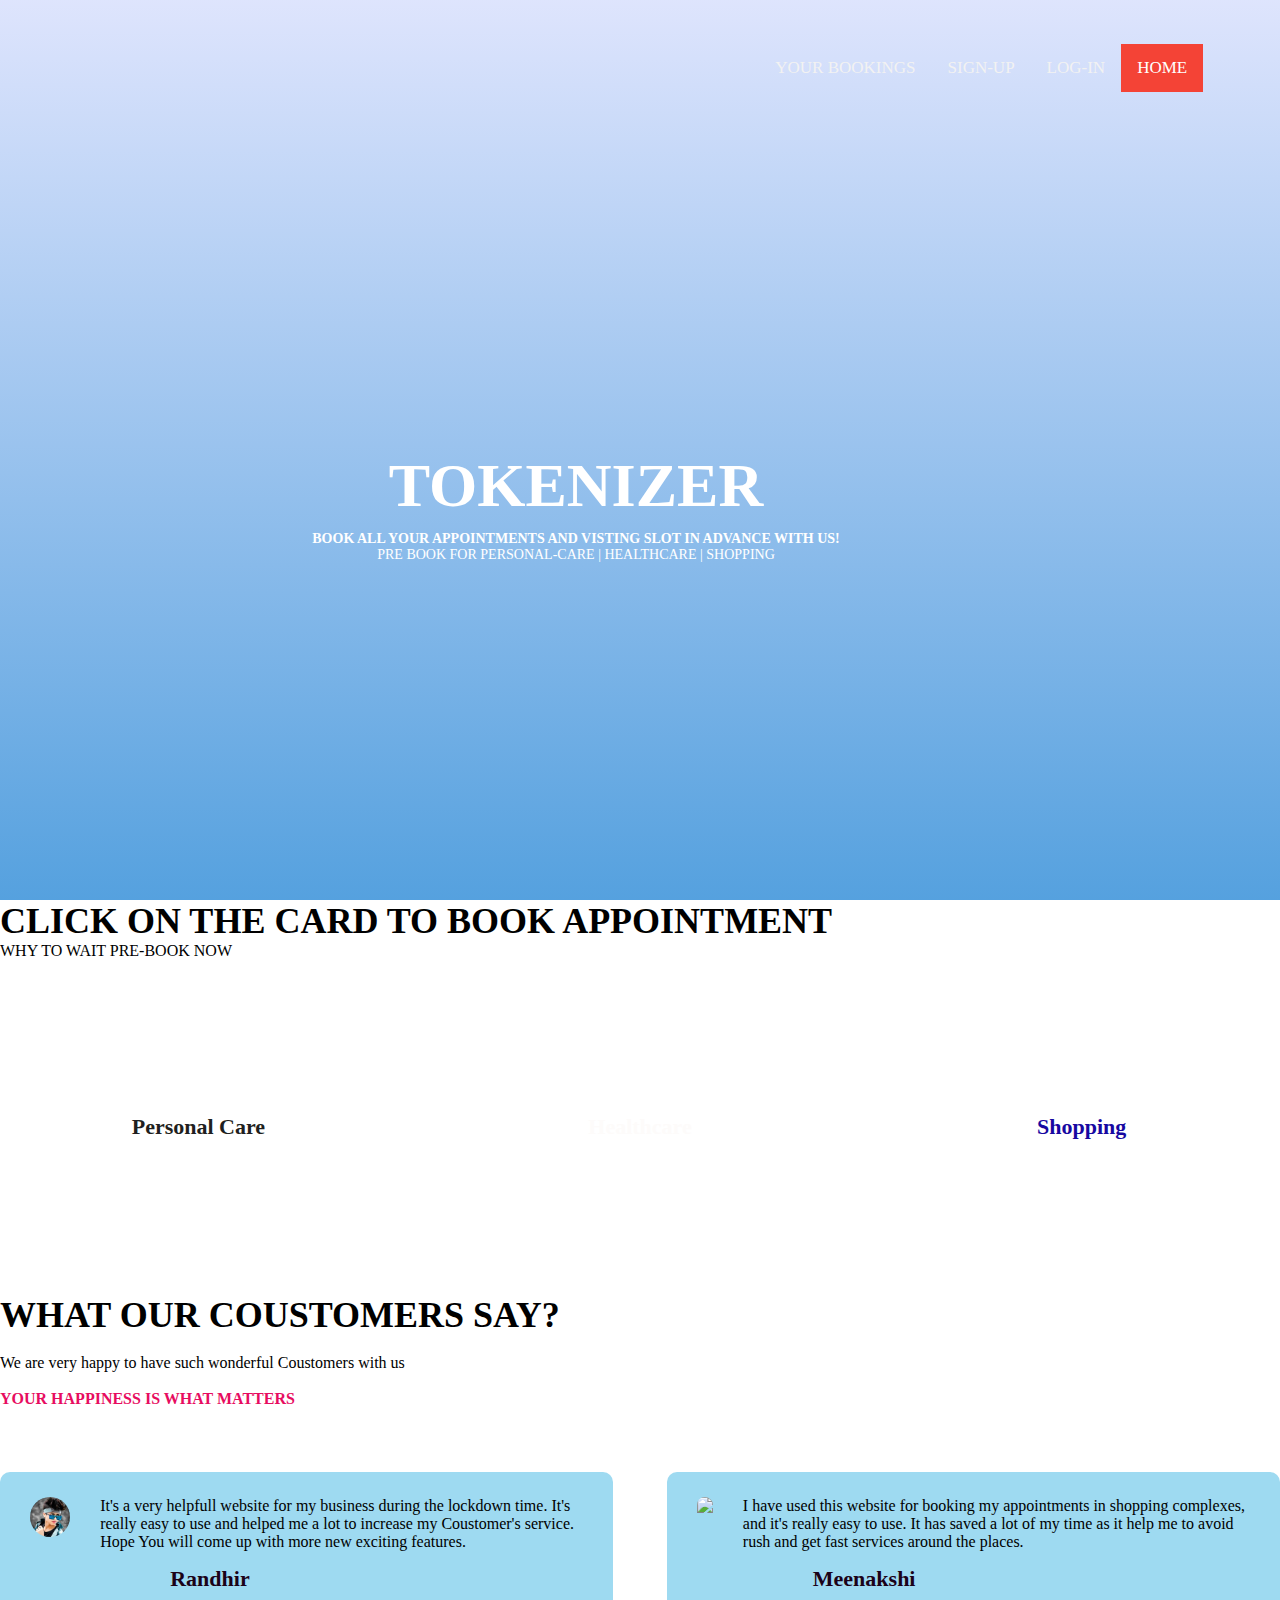
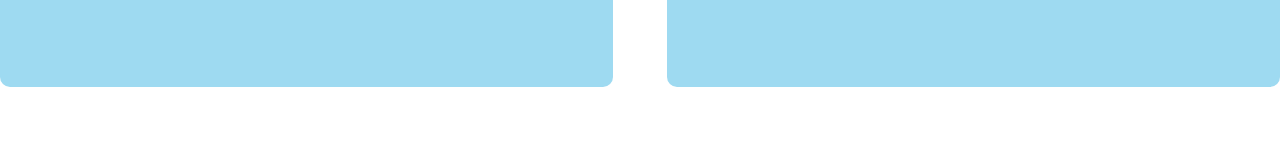
==== commit 0629bc48: "More commands added in alan" ====
--- a/templates/index.html
+++ b/templates/index.html
@@ -430,6 +430,31 @@
             </div>
     </section>
 
+    <!--------testimonials------->
+    <section class="testimonials">
+        <h1>WHAT OUR COUSTOMERS SAY?</h1>
+        <p><br>We are very happy to have such wonderful Coustomers with us<br><br> <b style="color: #e70c60;">YOUR HAPPINESS IS WHAT MATTERS </b></p>
+
+        <div class="row">
+            <div class="testimonials-col">
+                <img src="[data-uri]">
+               <div> 
+                   <p> It's a very helpfull website for my business during the lockdown time. It's really easy to use and helped me a lot to increase my Coustomer's service.<br>Hope You will come up with more new exciting features. </p>
+                   <h3>Randhir</h3>
+               </div>
+            </div>
+
+            <div class="testimonials-col">
+                <img src="https://www.whatsappimages.in/wp-content/uploads/2020/12/Cute-Girl-Images-For-Whatsapp-Dp-Free-Download-9.jpg">
+               <div> 
+                   <p>I have used this website for booking my appointments in shopping complexes, and it's really easy to use. It has saved a lot of my time as it help me to avoid rush and get fast services around the places.</p>
+                   <h3>Meenakshi</h3>
+               </div>
+            </div>
+        </div> 
+    </section>
+
+    <!------------contact to---------->
 
     <div class="alan-btn"></div>
     <script type="text/javascript" src="https://studio.alan.app/web/lib/alan_lib.min.js"></script>
